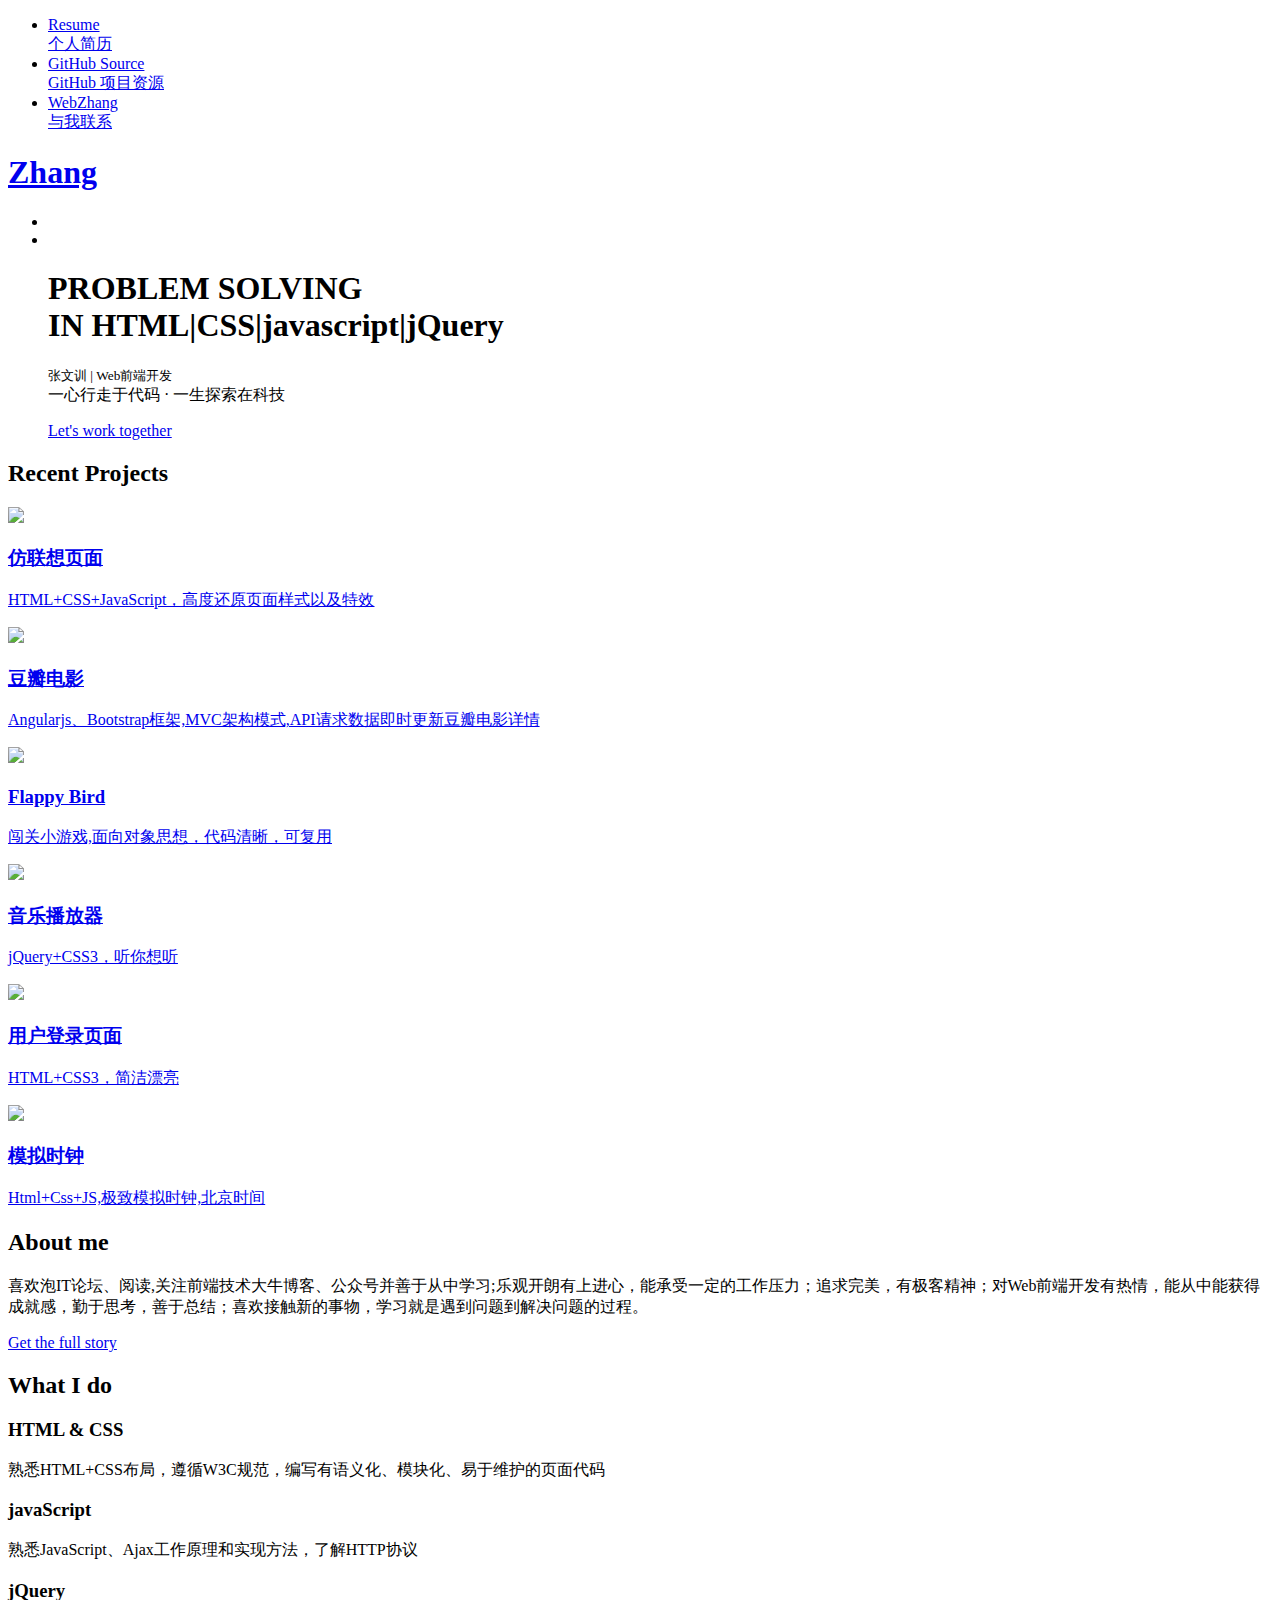
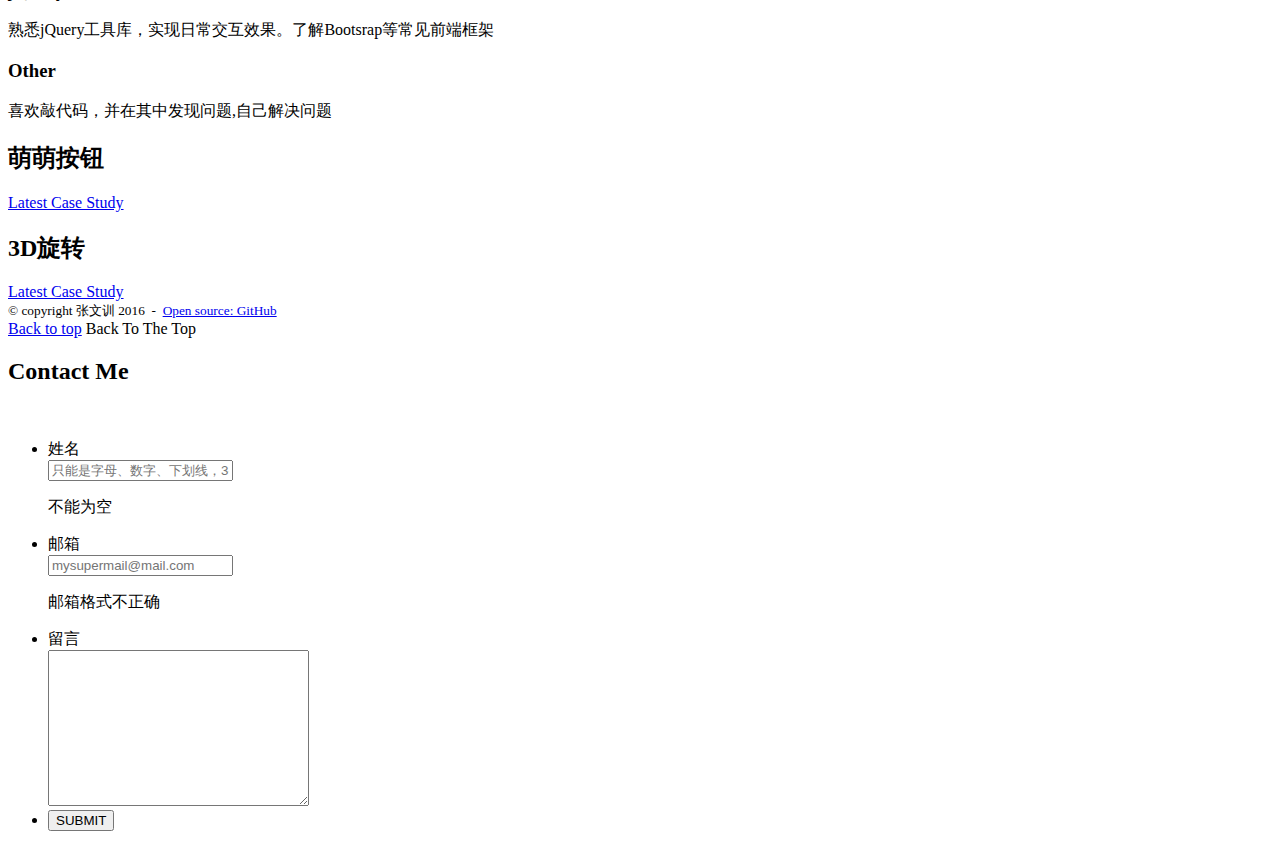
==== index.html @ 477d34df "Add files via upload" ====
<!DOCTYPE html>
<html>
<head>
<meta charset="utf-8">
<meta http-equiv="X-UA-Compatible" content="IE=edge,chrome=1">
<meta name="viewport" content="width=device-width, initial-scale=1.0" />
<title>Webzhang</title>
<link rel="icon" type="image/png" href="个人网页首页/images/favicon.png" />
<link rel="stylesheet" type="text/css" href="http://fonts.googleapis.com/css?family=Merriweather:400,700,300,300italic,900|Open+Sans:300italic,400italic,400,300,700)">
<link rel="stylesheet" type="text/css" href="//at.alicdn.com/t/font_1470554103_8496597.css">
<link rel="stylesheet" type="text/css" href="个人网页首页/css/reset.css">
<link rel="stylesheet" type="text/css" href="个人网页首页/css/common.css">
<link rel="stylesheet" type="text/css" href="个人网页首页/css/main.css">
<link rel="stylesheet" type="text/css" href="个人网页首页/css/wodry.css">
	<script src="个人网页首页/js/scripts/jquery-2.2.3.min.js"></script>
	<script type="text/javascript">
		$(function(){
			$(".top_ul li").mouseover(function(){
				$(this).children("div").addClass("selected");
			});
			$(".top_ul li").mouseout(function(){
				$(this).children("div").removeClass("selected");
			});
		});
	</script>
</head>
<body>
<header class="siteTop-wrapper" id="top-js">
	<nav class="clearfix">
		<ul class="top_ul">
			<li style="">
				<a href="网页简历/aresume.html" title="WebZhang">Resume</a>
				<div style="">
					<a href="网页简历/aresume.html">个人简历</a>
					<img src="个人网页首页/images/k2.jpg" alt=""/>
				</div>
			</li>

			<li>
				<a href="https://github.com/768722060" target="_blank" title="WebZhang">GitHub Source</a>
				<div class="">
					<a href="https://github.com/768722060" target="_blank" >GitHub 项目资源</a>
					<img src="个人网页首页/images/k2.jpg" alt=""/>
				</div>
			</li>

			<li class="last">
				<a href="#" title="Contact">WebZhang</a>
				<div style="">
					<a href="#">与我联系</a>
					<img src="个人网页首页/images/k2.jpg" alt=""/>
				</div>
			</li>
		</ul>
		<div class="control">
			<a href="#" target="_blank" class="logo buzz-out"><h1>Zhang</h1></a>
			<a id="nav-toggle" href="#"><span></span></a>
		</div>
	</nav>
</header>

<div class="siteHome-wrapper">
	<div style="position: relative;">
			<ul id="Change" >
				<li><img src="个人网页首页/images/banner-desktop.jpg" alt=""/></li>
				<li><img src="个人网页首页/images/banner-working.jpg" alt=""/></li>
				<section class="hero">
					<div class="wrapper clearfix">
						<article class="message">
							<h1>PROBLEM SOLVING<br>IN
			      <span class="flipup">
			          <span class="wodryRX">
			               HTML|CSS|javascript|jQuery
			          </span>
			      </span>
							</h1>
							<p><small class="name">张文训 | Web前端开发</small><br/>一心行走于代码 · 一生探索在科技</p>
							<a class="btn" href="#modal">Let's work together</a>
						</article>
					</div>
				</section>
			</ul>
	</div>
	<section class="projects" id="project">
		<div class="wrapper clearfix">
			<h2 class="ribbon">
				<span class="ribbon-content">Recent Projects</span>
			</h2>
			<article>
				<a href="仿联想商城/index.html" target="_blank">
					<img src="个人网页首页/images/1.png">
					<h3>仿联想页面</h3>
					<p>HTML+CSS+JavaScript，高度还原页面样式以及特效</p>
				</a>
			</article>
			<article>
				<a href="豆瓣电影/index.html" target="_blank" >
					<img src="个人网页首页/images/db.png">
					<h3>豆瓣电影</h3>
					<p>Angularjs、Bootstrap框架,MVC架构模式,API请求数据即时更新豆瓣电影详情</p>
				</a>		
			</article>
			<article>
				<a href="Flappy%20Bird/综合项目.html" target="_blank" >
					<img src="个人网页首页/images/4.png">
					<h3>Flappy Bird</h3>
					<p>闯关小游戏,面向对象思想，代码清晰，可复用</p>
				</a>
			</article>
			<article>
				<a href="音乐播放器/YYindex.html" target="_blank">
					<img src="个人网页首页/images/3.png">
					<h3>音乐播放器</h3>
					<p>jQuery+CSS3，听你想听</p>
				</a>
			</article>
			<article>
				<a href="登录框/login.html" target="_blank">
					<img src="个人网页首页/images/5-1.png">
					<h3>用户登录页面</h3>
					<p>HTML+CSS3，简洁漂亮</p>
				</a>
			</article>
			<article>
				<a href="模拟时钟/模拟时钟.html" target="_blank">
					<img src="个人网页首页/images/5.png">
					<h3>模拟时钟</h3>
					<p>Html+Css+JS,极致模拟时钟,北京时间</p>
				</a>
			</article>
		</div>
	</section>
	<section class="bio">
		<div class="wrapper">
			<article>
				<div class="bio-content">
					<h2>About me</h2>
					<p>喜欢泡IT论坛、阅读,关注前端技术大牛博客、公众号并善于从中学习;乐观开朗有上进心，能承受一定的工作压力；追求完美，有极客精神；对Web前端开发有热情，能从中能获得成就感，勤于思考，善于总结；喜欢接触新的事物，学习就是遇到问题到解决问题的过程。</p>
					<a class="btn" href="网页简历/aresume.html" target="_blank">Get the full story</a>
				</div>
			</article>
		</div>
	</section>
	<section class="skillSet">
		<div class="wrapper">
			<div class="skillSet-inner clearfix">
				<h2 class="ribbon">
					<span class="ribbon-content">What I do</span>
				</h2>
				<article class="skill">
					<h3>HTML & CSS</h3>
					<p>熟悉HTML+CSS布局，遵循W3C规范，编写有语义化、模块化、易于维护的页面代码</p>
				</article>
				<article class="skill">
					<h3>javaScript</h3>
					<p>熟悉JavaScript、Ajax工作原理和实现方法，了解HTTP协议</p>
				</article>
				<article class="skill">
					<h3>jQuery</h3>
					<p>熟悉jQuery工具库，实现日常交互效果。了解Bootsrap等常见前端框架</p>
				</article>
				<article class="skill">
					<h3>Other</h3>
					<p>喜欢敲代码，并在其中发现问题,自己解决问题</p>
				</article>
			</div>
		</div>
	</section>
	<section class="latest">
		<div class="wrapper clearfix">
			<article class="blo">
				<div class="latest-content">
					<h2>萌萌按钮</h2>
					<a class=btn href="哔哩哔哩菜单按钮/index.html" target="_blank">Latest Case Study</a>
				</div>
			</article>
			<article class="foundry">
				<div class="latest-content">
					<h2>3D旋转</h2>
					<a class=btn href="3D旋转/3D旋转.html" target="_blank">Latest Case Study</a>
				</div>
			</article>
		</div>
	</section>
	<footer>
		<div class="wrapper">
			<div class="soc clearfix">
				<a class="github" target="_blank" href="https://github.com/768722060">
					<span class="per-iconfont icon-github" ></span>
				</a>
				<a class="shu" href="http://www.jianshu.com" target="_blank"><span class="per-iconfont icon-shu"></span></a>
				<a class="email" href="http://www.cnblogs.com/xiaobaicx/" target="_blank"><span class="per-iconfont icon-email"></span></a>
			</div>
			<small>
				© copyright 张文训 2016 &nbsp;-&nbsp;
				<a href="https://github.com/768722060" target="_blank">Open source: GitHub </a>
			</small>
		</div>
	</footer>
	<div class="sub-footer tooltip-top" data-tooltip="Back to the Top">
    	<a href="#" class="back-to-top gotop-js">Back to top</a>
   		<span class="tip">Back To The Top</span>
  </div>
</div>

<script src="个人网页首页/js/scripts/jquery-2.2.3.min.js"></script>
<div class="modal-dialog" id="modal">
  <div class="cover"></div>
  <div class="modal-content">
    <div class="modal-head">
      <div class="close"></div>
      <h2 class="ribbon">
		 <span class="ribbon-content">Contact Me</span>
	  </h2>
      <img src="http://www.jesseshowalter.com/assets/images/icon-email.svg" alt="">
    </div>
    <div class="form-content">
      <form action="">
        <ul>
        <li class=heighterror>  
          <lable class=title for=name>姓名</lable>
          <div>
            <input type="text" class="panel" id=name name=name placeholder="只能是字母、数字、下划线，3-10个字符">
          </div>
          <p class="error">不能为空</p>
          </li>
       <li> 
          <lable class=title for=name>邮箱</lable>
          <div>
            <input type="password" class="panel" id=password name="password" placeholder="mysupermail@mail.com">
          </div>
          <p class="error">邮箱格式不正确</p>
       </li>
       <li>
        <lable class=title for=conment>留言</lable>
        <div>
          <textarea name="conment" class="panel" id="conment"  cols="30" rows="10"></textarea>
       </div>
       </li>
       <li>
        <input type="submit" class=formbtn value="SUBMIT">
       </li>
       </ul>
      </form>
  	</div>
  </div>
</div>
<script src="个人网页首页/js/wodry.js"></script>
<script src="个人网页首页/js/main.js"></script>

<script>
	$(function () {
		var liItems = $("#Change").children();
		var liLen = liItems.length;
		var count = 0;
		var Atimer = null;

//          定义图片切换函数(即改变透明度)
		function showImages(index){
			for(var i = 0; i < liLen - 1; i++){
				liItems[i].style.zIndex = 100 - i;
				liItems[i].style.opacity = '0';
			}
			liItems[index].style.zIndex = 100;
			liItems[index].style.opacity = '1';
		}
		showImages(0);
//          定义自动轮播函数
		function autoplay(){
			if(count % 2 == 0){
				count = 0;
			}
			showImages(count);
			count++;
		}
		Atimer = setInterval(autoplay, 3000);
	})
</script>
<script>
	/*------navShow------*/
	$.goNavShow($('#top-js'))
	/*------文字翻转------*/
	$('.wodryRX').wodry({
	    animation: 'rotateX',
	    delay: 1500,
	    animationDuration: 800
	});
</script>
</body>
</html>
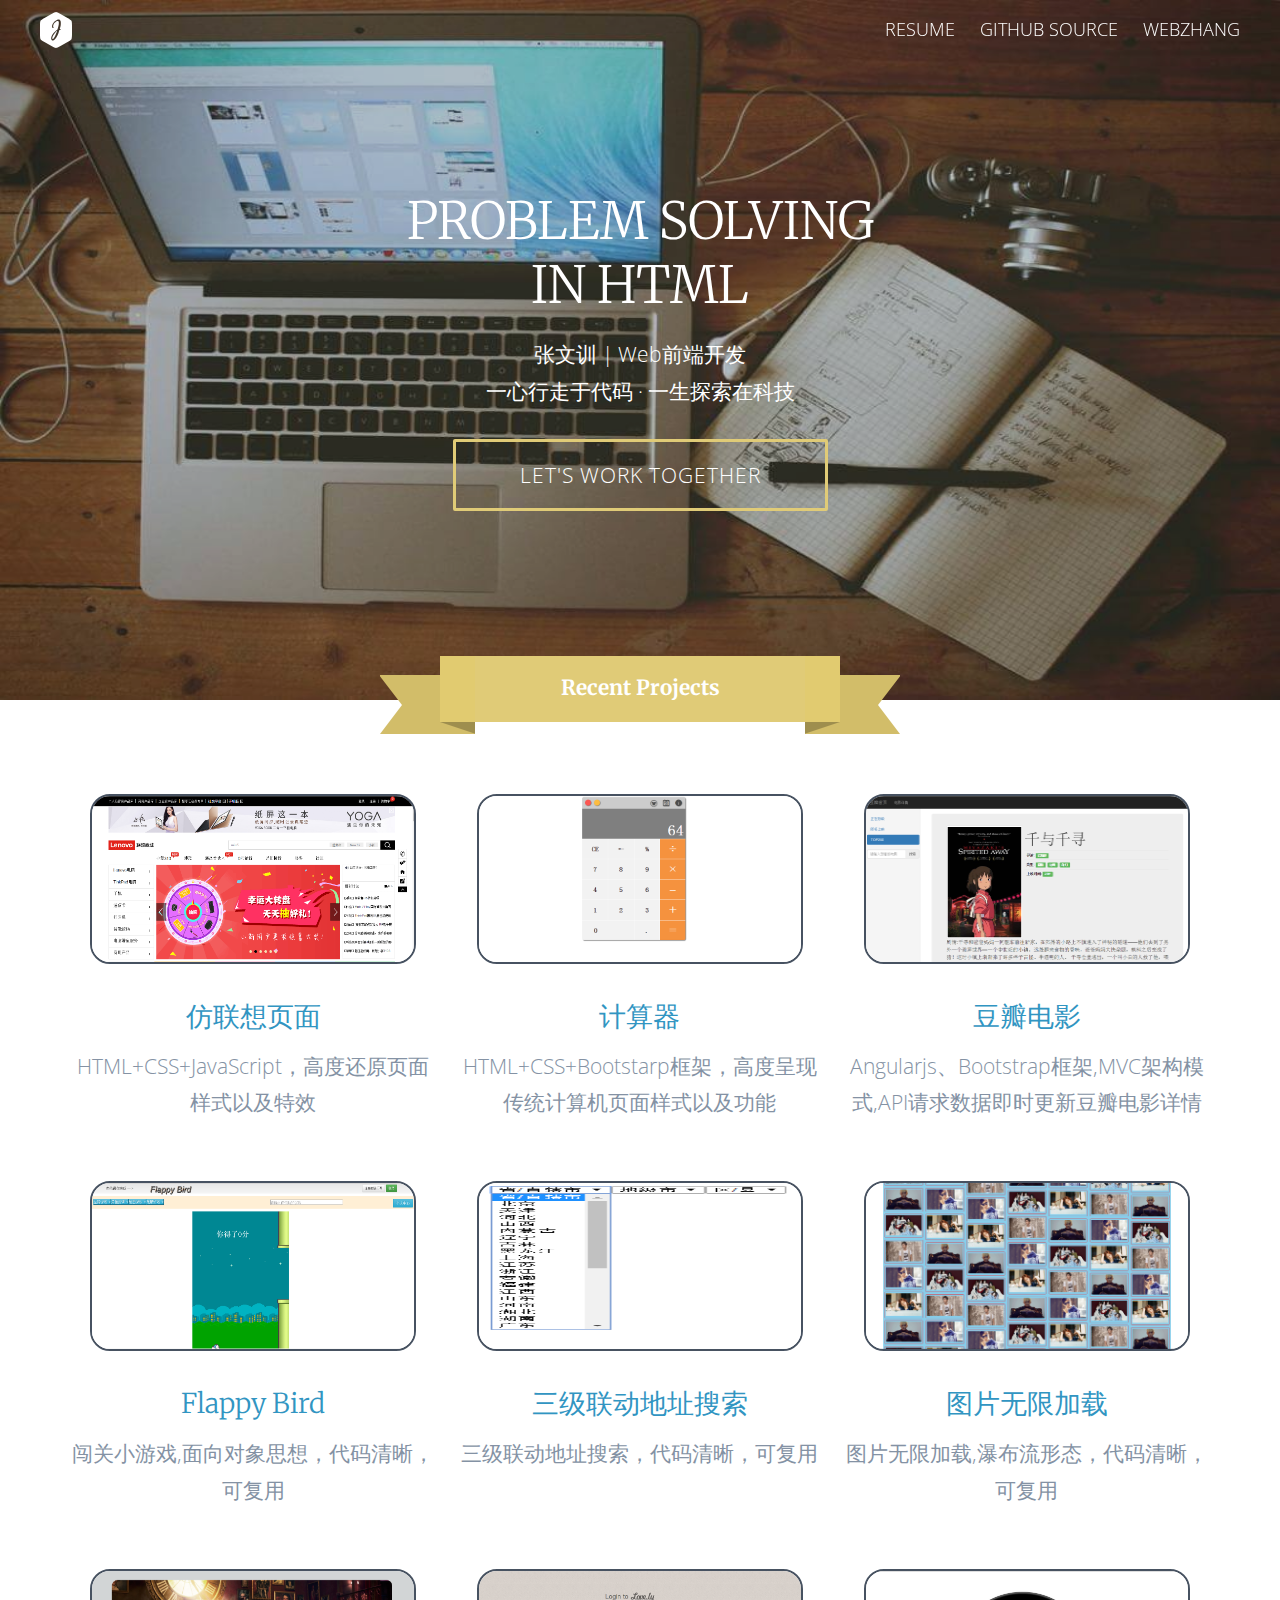
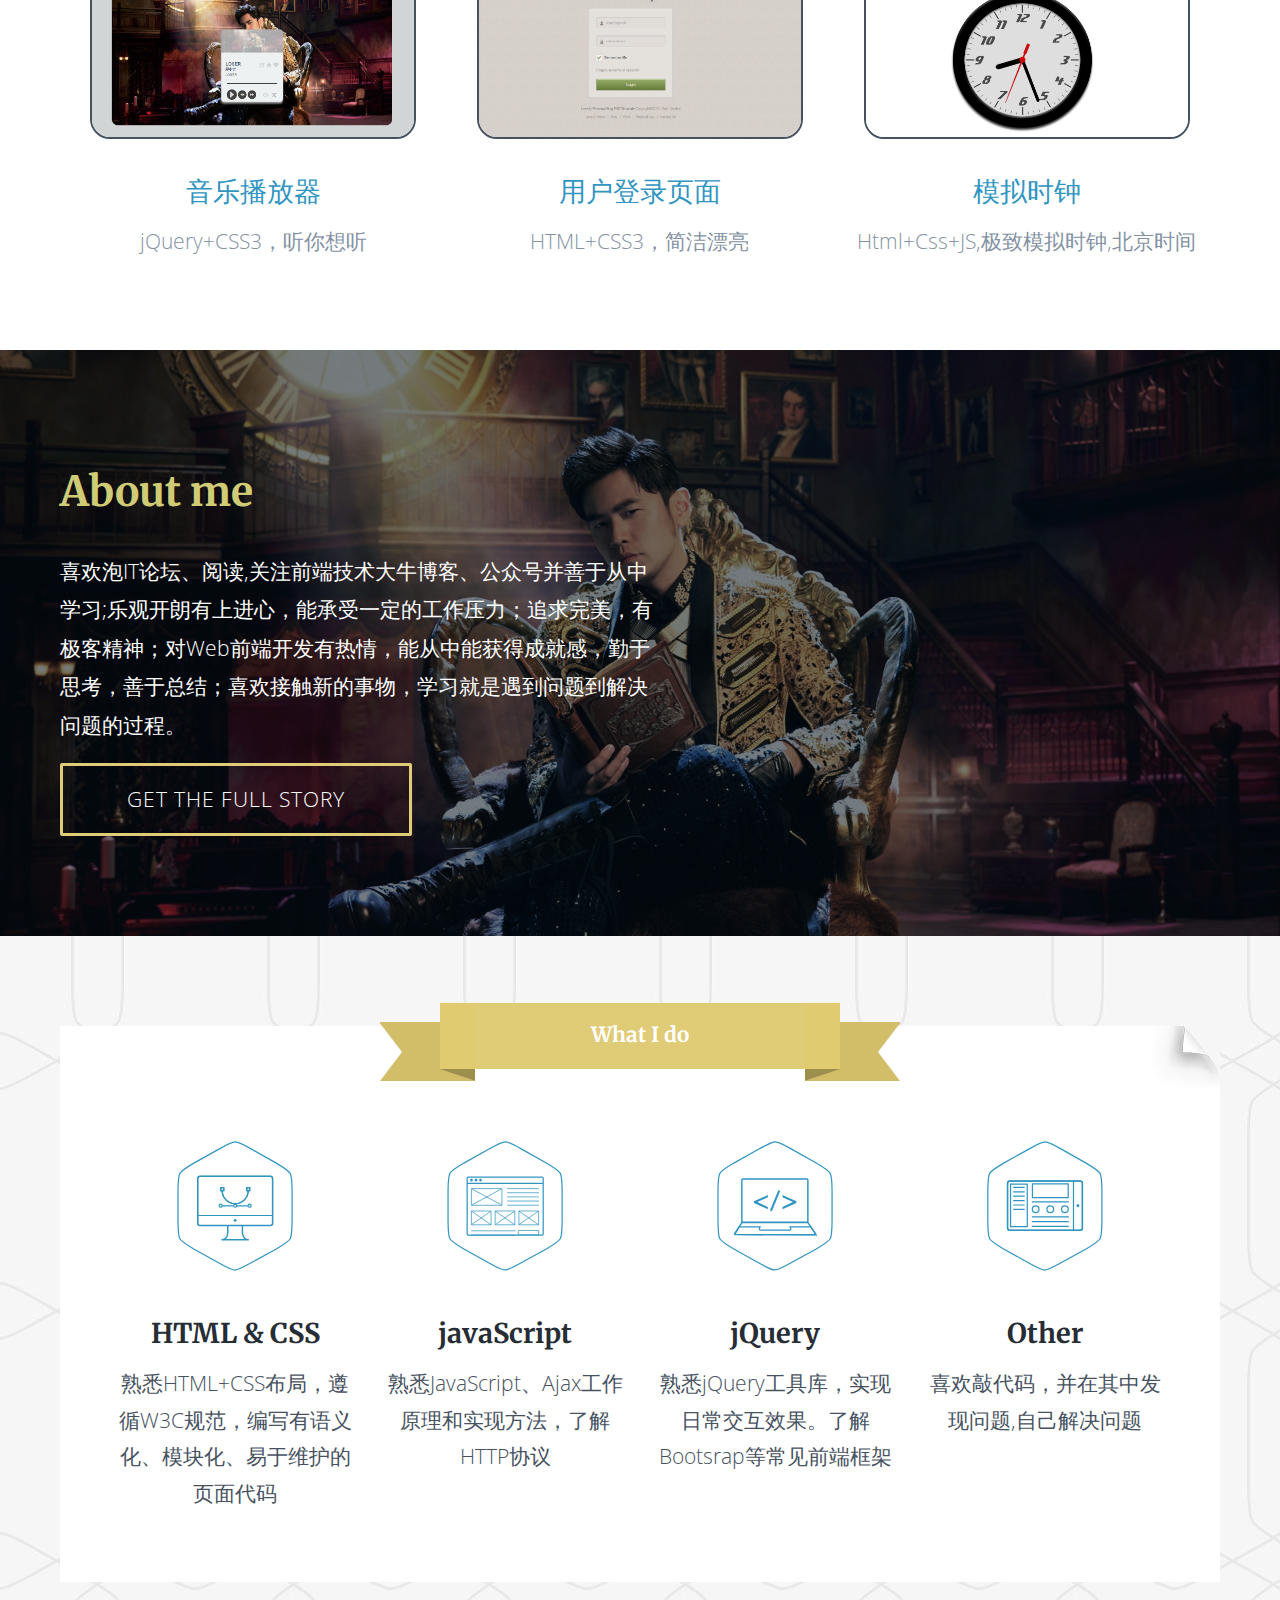
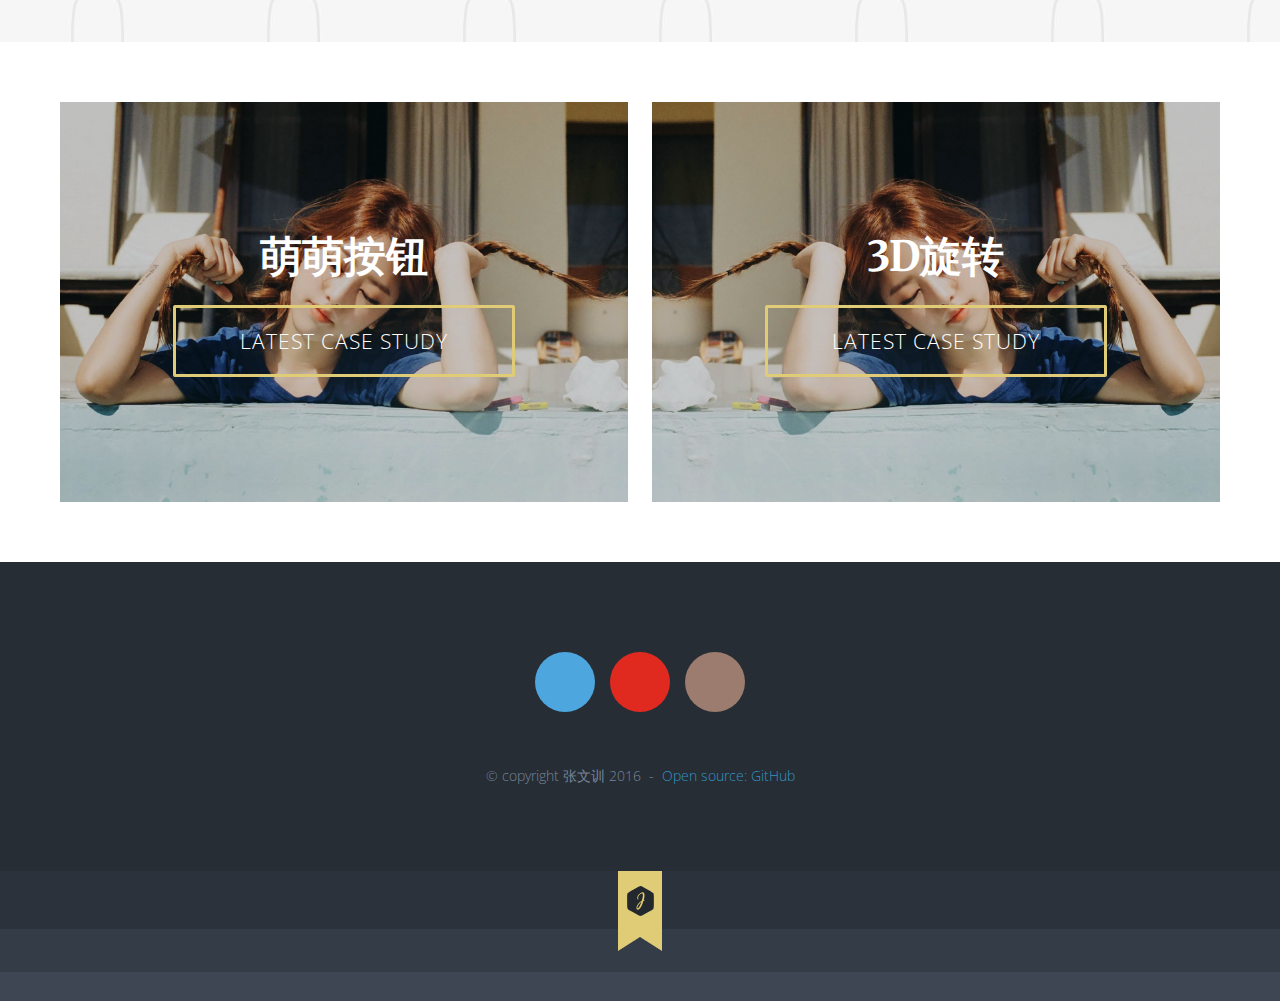
==== commit 09f26c3f: "demo" ====
--- a/index.html
+++ b/index.html
@@ -92,6 +92,12 @@
 					<h3>仿联想页面</h3>
 					<p>HTML+CSS+JavaScript，高度还原页面样式以及特效</p>
 				</a>
+			</article>	<article>
+				<a href="计算器/index.html" target="_blank">
+					<img src="个人网页首页/images/jisuanqi.jpg">
+					<h3>计算器</h3>
+					<p>HTML+CSS+Bootstarp框架，高度呈现传统计算机页面样式以及功能</p>
+				</a>
 			</article>
 			<article>
 				<a href="豆瓣电影/index.html" target="_blank" >
@@ -105,6 +111,20 @@
 					<img src="个人网页首页/images/4.png">
 					<h3>Flappy Bird</h3>
 					<p>闯关小游戏,面向对象思想，代码清晰，可复用</p>
+				</a>
+			</article>
+			<article>
+				<a href="三级联动地址搜索/全国地址三级联动搜索.html" target="_blank" >
+					<img src="个人网页首页/images/sanjiliandong.jpg">
+					<h3>三级联动地址搜索</h3>
+					<p>三级联动地址搜索，代码清晰，可复用</p>
+				</a>
+			</article>
+			<article>
+				<a href="图片无限加载/瀑布流2.html" target="_blank" >
+					<img src="个人网页首页/images/wuxianjiazai.jpg">
+					<h3>图片无限加载</h3>
+					<p>图片无限加载,瀑布流形态，代码清晰，可复用</p>
 				</a>
 			</article>
 			<article>
--- a/个人网页首页/css/common.css
+++ b/个人网页首页/css/common.css
@@ -0,0 +1,76 @@
+@charset "UTF-8";
+html{
+	font-size: 100%;
+}
+.wrapper{
+	max-width: 1300px;
+	padding: 60px;
+	margin: 0 auto;	
+}
+html .btn{
+	border: 3px solid #E0CB77;
+	font-size: inherit;
+	padding: 1.2rem 4rem;
+	text-align: center;
+	font-weight: 100;
+	color: #fff;
+	text-transform: uppercase;
+	letter-spacing: 1px;
+	border-radius: 2px;
+	display: inline-block;
+	position: relative;
+	transition: all .1s ease-in-out;
+}
+html .btn:hover{
+	background: #e5d38c;
+    color: #86711f;
+}
+.ribbon{
+	width: 70%;
+	max-width: 400px;
+	min-height: 66px;
+	position: relative;
+	text-align: center;
+	line-height: 4rem;
+	margin: -3em auto 2em;
+	color: #fff;
+	background-color: #E0CB77;
+	font-size: 1em;
+	z-index: 222;
+}
+.ribbon:before{
+	position: absolute;
+	content: '';
+	top: 0;
+	left: -60px;
+	border-bottom: 0;
+	width: 95px;
+	height: 78px;
+	background: url(../images/ribbonTail.png) no-repeat;
+}
+.ribbon:after{
+	position: absolute;
+	content: '';
+	top: 0;
+	right: -60px;
+	border-bottom: 0;
+	width: 95px;
+	height: 78px;
+	background: url(../images/ribbonTail.png) no-repeat;
+	transform: scaleX(-1);
+}
+p{
+	margin: 1.2rem 0;
+	line-height: 2.3rem;
+	font-family: "Open Sans",sans-serif;
+}
+h2{
+	font-size: 2.6rem;
+}
+h3{
+	font-size: 1.7rem;
+}
+::selection{
+	color: #fff;
+	background-color: #e9daa0;
+}
--- a/个人网页首页/css/main.css
+++ b/个人网页首页/css/main.css
@@ -0,0 +1,754 @@
+@charset "UTF-8";
+/**====header====**/
+header.siteTop-wrapper{
+	background: transparent;
+	position: fixed;
+	top: 0;
+	left: 0;
+	right: 0;
+	width: 100%;
+	transition: all .3s ease-in-out;
+	z-index: 1000;
+}
+.visible{
+	background: rgba(0,0,0,.6) !important;
+}
+nav{
+	font-family: "Open Sans",sans-serif;
+    font-weight: 100;
+	line-height: 3.5rem;
+	padding: 0 40px;
+	transition: all .3s ease-in-out;
+}
+nav ul>li{
+	display: inline;
+	position: relative;
+}
+nav ul li div{
+	position: absolute;
+	width: 250px;
+	height: 150px;
+	background-color: #475261;
+	opacity: 0.75;
+	top: 43px;
+	right: 0;
+	display: none;
+}
+.selected{
+	display: block;
+}
+nav ul li div img{
+	border-radius:10px;width: 100%;height: 100%;
+}
+nav ul{
+	float: right;
+}
+nav ul>li a{
+	color: #fff;
+	font-size: .85em;
+	text-transform: uppercase;
+	padding: 20px 0 20px 20px;
+}
+nav ul>li a:hover{
+	color: #E0CB77;
+}
+header nav h1{
+	width: 36px;
+	height: 36px;
+	margin: 12px 0;
+	float: left;
+	text-indent: -9999px;
+	background: url(../images/logo-freda-white.svg) 0 0/contain no-repeat;
+	transition: all .3s ease-in-out;
+}
+@media (max-width: 867px){
+	nav{
+	    line-height: 1rem;
+	    height: auto;
+	    border-bottom: 0;
+	    padding: 0;
+	}
+	header nav h1{
+		width: 30px;
+		height: 30px;
+		margin: 5px 0;
+	}
+	nav ul{
+	    width: 100%;
+	    display: none;
+	    height: auto;
+	}
+	nav ul>li a{
+	    display: block;
+	    position: relative;
+	    width: 100%;
+	    padding: 20px 0;
+	    text-align: left;
+	    text-indent: 25px;
+	    background: #1c2126;
+	    border-bottom: 1px solid #272d35;
+	    transition: all .1s ease-in-out;
+	}
+	.control{
+	  padding: 1px 7px;
+	  position: relative;
+	  overflow: hidden;
+	}
+	.control #nav-toggle{
+	   position: relative;
+	   float: right;
+	}
+	#nav-toggle span{
+	  right: 10px;
+	  top: 18px;
+	} 
+	#nav-toggle span:before,
+	#nav-toggle span:after,
+	#nav-toggle span{
+	  position: absolute;
+	  width: 25px;
+	  height: 4px;
+	  background: #fff;
+	  border-radius: 1px;
+	  cursor: pointer;
+	}
+	.control #nav-toggle.active span {
+	    background-color: transparent;
+	}
+	.control #nav-toggle span,
+	.control #nav-toggle span:after, 
+	.control #nav-toggle span:before {
+	    transition: all 500ms ease-in-out;
+	}
+	#nav-toggle span:before,
+	#nav-toggle span:after{
+	  content: '';
+	}
+	#nav-toggle span:before{
+	  top: -8px;
+	}
+	#nav-toggle span:after{
+	  bottom: -8px;
+	}
+	#nav-toggle.active span{
+	  background: transparent;
+	}
+	#nav-toggle.active span:before{
+	  transform: rotate(45deg)
+	}
+	#nav-toggle.active span:after{
+	  transform: rotate(-45deg);
+	}
+	#nav-toggle.active span:before,
+	#nav-toggle.active span:after{
+	  top: 0;
+	}
+}
+@keyframes buzz-out{
+	10%{
+		-webkit-transform:translateX(3px) rotate(2deg);
+		transform:translateX(3px) rotate(2deg)
+		}
+	20%{
+		-webkit-transform:translateX(-3px) rotate(-2deg);
+		transform:translateX(-3px) rotate(-2deg)
+		}
+	30%{
+		-webkit-transform:translateX(3px) rotate(2deg);
+		transform:translateX(3px) rotate(2deg)
+		}
+	40%{
+		-webkit-transform:translateX(-3px) rotate(-2deg);
+		transform:translateX(-3px) rotate(-2deg)
+		}
+	50%{
+		-webkit-transform:translateX(2px) rotate(1deg);
+		transform:translateX(2px) rotate(1deg)
+		}
+	60%{
+		-webkit-transform:translateX(-2px) rotate(-1deg);
+		transform:translateX(-2px) rotate(-1deg)
+	}
+	70%{
+		-webkit-transform:translateX(2px) rotate(1deg);
+		transform:translateX(2px) rotate(1deg)
+	}
+	80%{
+		-webkit-transform:translateX(-2px) rotate(-1deg);
+		transform:translateX(-2px) rotate(-1deg)
+	}
+	90%{
+		-webkit-transform:translateX(1px) rotate(0);
+		transform:translateX(1px) rotate(0)
+	}
+	100%{
+		-webkit-transform:translateX(-1px) rotate(0);
+		transform:translateX(-1px) rotate(0)
+	}
+}
+.buzz-out{
+	display: inline-block;
+	transform: translateZ(0);
+	box-shadow: 0 0 1px transparent;
+	float: left;
+}
+.buzz-out:hover{
+    animation-name: buzz-out;
+    animation-duration: .75s;
+    animation-timing-function: linear;
+    animation-iteration-count: 1;
+}
+/**====hero====**/
+.siteHome-wrapper #Change .hero{
+	/*background: url(../images/banner-desktop.jpg) center/cover no-repeat;*/
+	z-index: 200 !important;
+	width: 100%;
+	height: 700px;
+	position: relative;
+	text-align: center;
+	display: flex;
+	justify-content: center;
+	align-items: center;
+}
+.siteHome-wrapper #Change li{
+	transition: all 3s linear;
+}
+.siteHome-wrapper #Change li img{
+	width: 100%;
+	height: 700px;
+	position: absolute;
+	top: 0;
+}
+.siteHome-wrapper .hero:after{
+	position: absolute;
+	top: 0;
+	left: 0;
+	right: 0;
+	bottom: 0;
+	content: '';
+	background: rgba(2,15,23,.25);
+	width: 100%;
+	height: auto;
+	z-index: -1;
+}
+.siteHome-wrapper .hero .message{
+	width: 100%;
+	margin: 0 auto;
+}
+.siteHome-wrapper .hero .message h1{
+	color: #fff;
+	font-size: 3.2rem;
+	text-transform: uppercase;
+	font-weight: 100;
+}
+.siteHome-wrapper .hero .message p{
+	color: #fff;
+}
+.hero .message .btn{
+	margin-top: 0.6rem;
+}
+@media (max-width: 867px){
+	.wrapper{
+		padding: 20px;
+	}
+}
+@media (max-width: 867px){
+	.hero{
+		height: 500px;
+	}
+	.siteHome-wrapper .hero .message{
+		width: 95%;
+	}
+	.siteHome-wrapper .hero .message h1{
+		line-height: 3.5rem;
+		font-size: 2.6rem;
+	}
+	.hero .message .btn{
+		font-size: 80%;
+		padding: 1rem 3rem;
+	}
+}
+@media (max-width: 500px){
+	.siteHome-wrapper .hero .message p{
+		display: none;
+	}
+}
+@media (max-width: 500px){
+	html{
+		font-size: 80%;
+	}
+}
+@media (max-width: 867px){
+	html{
+		font-size: 90%;
+	}
+}
+/**====projects====**/
+.siteHome-wrapper .projects{
+	position: relative;
+}
+.siteHome-wrapper .projects h2.ribbon{
+	margin-top: -5em;
+}
+.siteHome-wrapper  .projects article{
+	display: inline;
+	float: left;
+	width: 31.25%;
+	padding: 30px 0;
+	margin: 0 1.04167%;
+	text-align: center;
+	transition: all .3s ease-in-out;
+}
+.siteHome-wrapper .projects article img{
+	max-width: 403px;
+	width: 90%;
+	height: 170px;
+	border: 2px solid #475261;
+	border-radius: 20px;
+}
+.siteHome-wrapper .projects article h3{
+	margin-top: 20px;
+	color: #3195C2;
+	font-weight: 300;
+	transition: all .3s ease-in-out;
+}
+.siteHome-wrapper .projects article p{
+	margin: 0;
+}
+.siteHome-wrapper .projects article a{
+	color: #8492a4;
+}
+.siteHome-wrapper .projects article:hover h3{
+	color: #E0CB77;
+}
+article h3.select{
+	color: #E0CB77!important;
+}
+article.dim{
+	opacity: 0.7;
+}
+@media (max-width: 867px){
+	.siteHome-wrapper .projects h2.ribbon{
+		margin-top: -3em;
+	}
+}
+@media (max-width: 500px){
+	.siteHome-wrapper  .projects article{
+		width: 97.91667%;
+	}
+}
+@media (min-width: 500px) and (max-width: 1100px){
+	.siteHome-wrapper  .projects article{
+		width: 47.91667%;
+	}
+}
+/**====bio====**/
+.siteHome-wrapper .bio{
+	width: 100%;
+	background: url(../../音乐播放器/imgs/7.jpg)  center right/cover no-repeat #272d35;
+	color: #fff;
+	position: relative;
+	z-index: 1;
+}
+.siteHome-wrapper .bio:after{
+	position: absolute;
+	width: 100%;
+	height: auto;
+	content: '';
+	top: 0;
+	left: 0;
+	right: 0;
+	bottom: 0;
+	background: rgba(2,15,23,.55);
+	z-index: -1;
+}
+.siteHome-wrapper .bio article{
+	width: 55%;
+	max-width: 600px;
+	padding: 40px 0;
+}
+.siteHome-wrapper article .bio-content h2{
+	color: #d0cb77;
+	line-height: 2em;
+}
+.siteHome-wrapper article .bio-content p{
+	line-height: 2.4rem;
+}
+.siteHome-wrapper article .bio-content p a{
+	color: #3195C2;
+}
+.siteHome-wrapper article .bio-content p a:hover{
+	background: #e9dba1;
+	color: #71601a;
+}
+@media (max-width: 867px){
+	.siteHome-wrapper .bio article{
+		width: 100%;
+		text-align: center;
+		max-width: none;
+	}
+}
+/**====skillSet====**/
+.siteHome-wrapper .skillSet{
+	background: url(../images/pattern.jpg) #F6F6F6;
+	padding-top: 30px;
+}
+.siteHome-wrapper .skillSet-inner{
+	padding: 40px;
+	background: #fff;
+	position: relative;
+}
+.siteHome-wrapper .skillSet-inner:before{
+	position: absolute;
+	content: '';
+	top: 0;
+	right: 0;
+	background: url(../images/curl.png) no-repeat;
+	width: 69px;
+	height: 63px;
+	z-index: 1;
+}
+.skillSet article.skill:nth-child(2){
+	background: url(../images/skills/icon-web.svg);
+}
+.skillSet article.skill:nth-child(3){
+	background: url(../images/skills/icon-ux.svg);
+}
+.skillSet article.skill:nth-child(4){
+	background: url(../images/skills/icon-dev.svg);
+}
+.skillSet article.skill:nth-child(5){
+	background: url(../images/skills/icon-ui.svg);
+}
+.skillSet article.skill{
+    display: inline;
+    float: left;
+    width: 22.91667%;
+    margin: 30px 1.04167%;
+    text-align: center;
+    padding-top: 160px;
+    overflow: hidden;
+    background-repeat: no-repeat!important;
+    background-size: auto 130px!important;
+    background-position: center top!important;
+}
+.skillSet article p{
+	margin: 0;
+}
+@media (max-width: 615px){
+	.skillSet article.skill{
+		width: 97.91667%;
+    	margin: 20px 1.04167%;
+	}
+}
+@media (min-width: 615px) and (max-width: 1100px){
+	.skillSet article.skill{
+		width: 47.91667%;
+    	margin: 30px 1.04167%;
+	}
+}
+@media (max-width: 500px){
+	.ribbon{
+		display: none;
+	}
+}
+
+/**====latest====**/
+.siteHome-wrapper .latest article{
+	width: 49%;
+	margin: 0 1%;
+	position: relative;
+	z-index: 1;
+	height: 400px;
+	text-align: center;
+	padding: 40px;
+}
+.siteHome-wrapper .latest .blo{
+	background: url(../images/k2.jpg) center/cover no-repeat;
+	float: left;
+	margin-left: 0; 
+}
+.siteHome-wrapper .latest .foundry{
+	background: url(../../音乐播放器/imgs/8.jpg) center/cover no-repeat;
+	float: right;
+	margin-right: 0;
+}
+.siteHome-wrapper .latest .blo,
+.siteHome-wrapper .latest .foundry{
+	position: relative;
+	display: flex!important;
+	justify-content: center!important;
+	align-items: center!important;
+	z-index: 1;
+}
+.siteHome-wrapper .latest .blo:after,
+.siteHome-wrapper .latest .foundry:after{
+	position: absolute;
+	width: 100%;
+	height: auto;
+	content: '';
+	top: 0;
+	left: 0;
+	right: 0;
+	bottom: 0;
+	background: rgba(2,15,23,.2);
+	z-index: -1;
+}
+.siteHome-wrapper article .latest-content h2{
+	color: #fff;
+	line-height: 1.4em;
+	margin-bottom: 20px;
+
+}
+@media (max-width: 1100px){
+	.siteHome-wrapper .latest article{
+		width: 100%;
+		height: 300px;
+    	margin: 0 0 40px;
+	}
+}
+/**====footer====**/
+.siteHome-wrapper footer{
+	background: #272D35;
+	min-height: 280px;
+	padding: 20px 0;
+	color: #fff;
+	text-align: center;
+}
+.siteHome-wrapper footer .soc {
+	margin-top: 10px;
+	font-size: 0;
+}
+.siteHome-wrapper footer .soc a{
+	position: relative;
+	display: inline-block;
+	width: 60px;
+	height: 60px;
+	line-height: 60px;
+	border-radius: 50%;
+	text-align: center;
+	background: red;
+}
+.siteHome-wrapper footer .soc span{
+	font-size: 33px;
+	color: #fff;
+}
+.siteHome-wrapper footer .soc .github{
+	background: #4da7de;
+}
+.siteHome-wrapper footer .soc .shu{
+	background: #e02a20;
+	margin: 0px 15px;
+}
+.siteHome-wrapper footer .soc .email{
+	background: #9c7c6e;
+}
+.siteHome-wrapper footer .soc a:hover{
+	z-index: 2;
+	opacity: 0.8;
+	background: #e9dba1;
+}
+.siteHome-wrapper footer small{
+	display: block;
+	margin-top: 50px;
+	color: #758599;
+	font-size: 0.85rem;
+	line-height: 1.8rem;
+}
+.siteHome-wrapper footer small a{
+	color: #3195C2;
+}
+.siteHome-wrapper footer small a:hover{
+	background: #e9dba1;
+	color: #E0CB77;
+}
+/**====sub-footer====**/
+.sub-footer{
+	position: relative;
+	cursor: pointer;
+	height: 130px;
+	background-image: -webkit-linear-gradient(top,#2b323b 0,#2b323b 45%,
+		             #343c47 45%,#343c47 78%,#3d4652 78%,#3d4652 100%);
+}
+ .sub-footer .back-to-top{
+	display: block;
+	width: 44px;
+	height: 80px;
+	background: #e0cb77;
+	position: relative;
+	margin: 0 auto;
+	text-indent: -9999px;
+}
+ .sub-footer .back-to-top:before{
+	position: absolute;
+	content: '';
+	width: 30px;
+	height: 30px;
+	display: block;
+	left: 9px;
+	top: 15px;
+	background: url(../images/logo-freda-inverse.svg) 0px 0px / contain no-repeat;
+}
+.sub-footer .back-to-top:after{
+	position: absolute;
+	content: '';
+	width: 0;
+	height: 0;
+	border-width: 0 22px 14px;
+	border-style: solid;
+	border-color: transparent transparent #343c47; 
+	display: block;
+	bottom: 0;	
+}
+.sub-footer .tip{
+  display: inline-block;
+  background: #3d4652;
+  width: 165px;
+  line-height: 1.2;
+  font-size: 14px;
+  padding: 8px;
+  color: #fff;
+  text-align: center;
+  position: absolute;
+  top: -35%;
+  left: 50%;
+  transform: translateX(-50%);
+  transition: all .1s;
+  display: none;
+}
+.sub-footer .tip:after{
+  width: 0;
+  height: 0;
+  border: 6px solid transparent;
+  border-top-color: #3d4652;
+  position: absolute;
+  content: '';
+  top: 32px;
+  left: 75px;
+}
+.sub-footer:hover .tip{
+  display: block;
+}
+
+/**==modal==**/
+.modal-dialog{
+  display: none;
+  position: fixed;
+  top: 0;
+  left: 0;
+  right: 0;
+  bottom: 0; 
+  z-index: 100000;
+  overflow: auto;
+}
+.modal-dialog .cover{
+  position: fixed;
+  top: 0;
+  left: 0;
+  right: 0;
+  bottom: 0; 
+  background: rgba(39,45,53,.95);
+  transition: opacity .2s linear;
+  z-index: 100000;
+  overflow: auto;
+}
+@media (min-width: 700px){
+ .modal-content{
+   max-width: 800px;
+   margin: 20px auto;
+ } 
+}
+@media (max-width: 867px) {
+	.ribbon{
+		padding: 8px 33px;
+	}
+	
+}
+@media (max-width: 500px) {
+	.ribbon{
+		display: none;
+	}
+	
+}
+.modal-dialog .modal-content{
+  position: relative;
+  width: 100%;
+  background: #F6F6F6;
+  z-index: 100000;
+}
+.modal-dialog .modal-content:before{
+  position: absolute;
+  content: '';
+  top: 0;
+  right: 0;
+  background: url(../images/curl.png);
+  width: 69px;
+  height: 63px;
+  z-index: 1;
+}
+.modal-dialog .modal-content .close{
+  position: absolute;
+  top: 0;
+  left: 0;
+  width: 38px;
+  height: 38px;
+  border-right: 2px solid #3e5368;
+  border-bottom: 2px solid #3e5368;
+  cursor: pointer;
+
+}
+.modal-dialog .modal-content .close:after{
+  content: "×";
+  display: block;
+  font-size: 28px;
+  color: rgb(62, 83, 104);
+  line-height: 34px;
+  text-align: center;
+  font-family: Arial, "Helvetica CY", "Nimbus Sans L", sans-serif;
+  transition: all 0.2s linear;  
+}
+.modal-dialog .modal-content .close:hover{
+  background: #3e5368;
+}
+.modal-dialog .modal-content .close:hover.close:after{
+  color: #fff;
+}
+.modal-dialog .modal-content .ribbon{
+  margin-top: 0;
+}
+.modal-dialog .modal-content img{
+  width: 30%;
+  display: block;
+  margin: 0 auto;
+}
+.modal-dialog .modal-content .title{
+  font-size: 13px;
+  margin-bottom: 2px;
+}
+.modal-dialog .form-content{
+  padding: 10px 50px 50px;
+}
+.modal-dialog .form-content .panel{
+  width: 100%;
+  padding: 8px 6px;
+  border-top: 1px solid #7c7c7c;
+  border-right: 1px solid #c3c3c3;
+  border-left: 1px solid #c3c3c3;
+  border-bottom: 1px solid #ddd;
+}
+.modal-dialog .form-content .error{
+  display: none;
+}
+.modal-dialog .form-content .formbtn{
+    background: #E2CB6D;
+    color: #fff;
+    margin-top: 10px;
+    padding: 7px 32px;
+    font-size: 12px;
+}
+.modal-dialog .form-content .formbtn:hover{
+	opacity: 0.9;
+}
+body.remodal{
+	overflow: hidden;
+}--- a/个人网页首页/css/wodry.css
+++ b/个人网页首页/css/wodry.css
@@ -0,0 +1,29 @@
+.adjecting {
+    display: inline-block;
+    position: relative;
+    -webkit-transform-style: preserve-3d;
+    -moz-transform-style: preserve-3d;
+    -ms-transform-style: preserve-3d;
+    -o-transform-style: preserve-3d;
+    transform-style: preserve-3d;
+    -webkit-transform-origin-x: 50%;
+}
+.adjecting .front-face, .adjecting .back-face {
+    display: inline-block;
+    -webkit-backface-visibility: hidden;
+    -moz-backface-visibility: hidden;
+    -ms-backface-visibility: hidden;
+    -o-backface-visibility: hidden;
+    backface-visibility: hidden;
+}
+.adjecting .front-face {
+    position: absolute;
+}
+.adjecting .back-face {
+    position: relative;
+}
+.front-face,
+.back-face{
+  padding: 0 3px 2px;
+  border-bottom: 1px dotted #fff;
+}